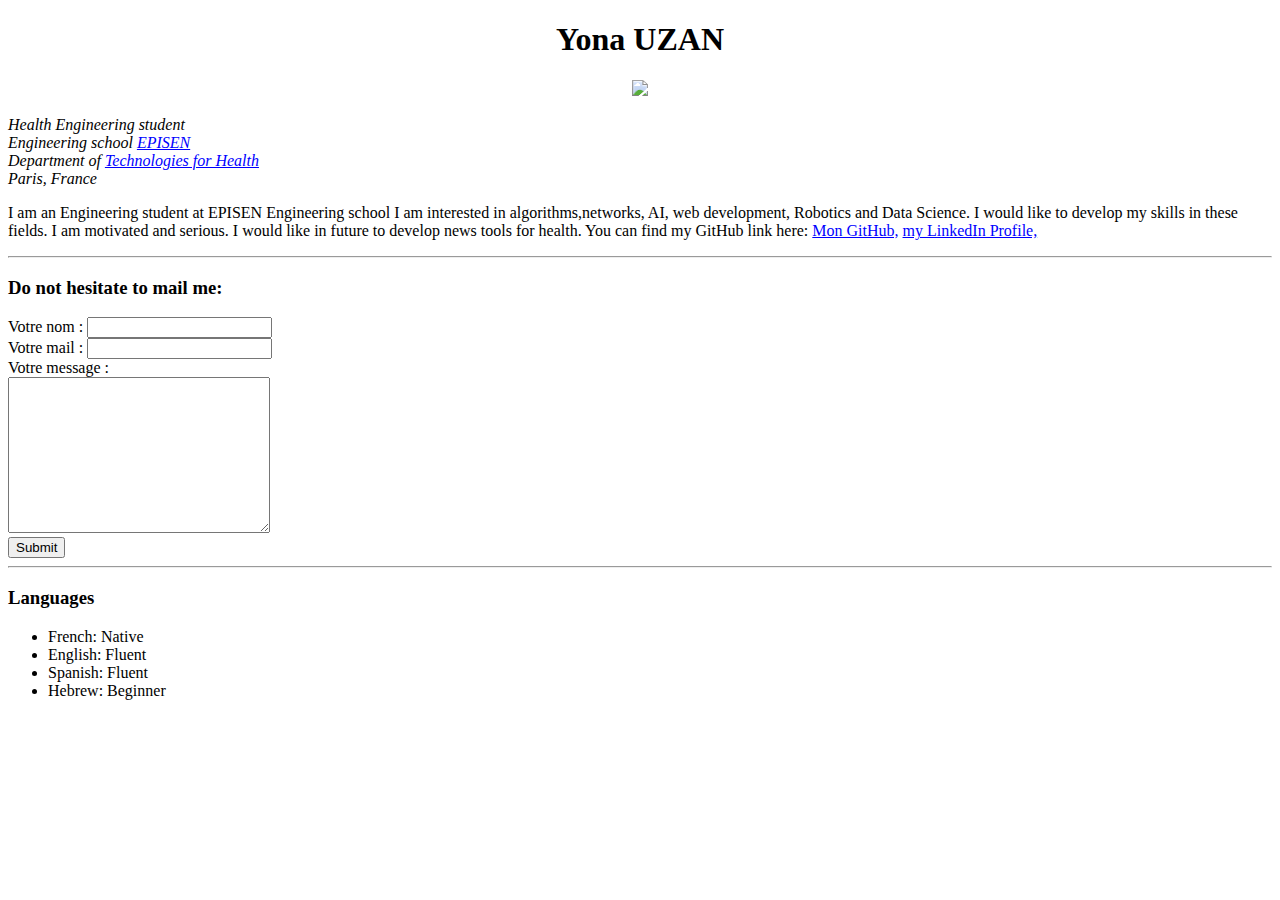
==== index.html @ ae2ee92c "Add files via upload" ====
<!DOCTYPE html>

<html>

    <head>
        <title> CV Yona Uzan's Homepage </title>
    </head>
    <body bgcolor=white text=black link=blue vlink=blue alink=blue>
      <center>
        <h1> Yona UZAN</h1>
      </center>
      <center>
        <img src ="yona2.JPG" />
      </center>
      <i>
      <dl>
      <dt> Health Engineering student
      <dt> Engineering school <a href="https://episen.u-pec.fr/">EPISEN</a>
      <dt> Department of <a href="https://episen.u-pec.fr/formations/technologies-pour-la-sante-its">Technologies for Health</a>
      <dt> Paris, France
      </dt>
      </dl>
      </i>

      <P>
      I am an Engineering student at EPISEN Engineering school
      I am interested in algorithms,networks, AI, web development, Robotics and Data Science.
      I would like to develop my skills in these fields.
      I am motivated and serious.
      I would like in future to develop news tools for health.
      You can find my GitHub link here:
      <a href="https://github.com/YonaUz/">
      Mon GitHub,</a>
      <a href="https://www.linkedin.com/in/yona-uzan-461b15206/">
      my LinkedIn Profile,</a>
<hr>

<h3>
   Do not hesitate to mail me:
</h3>
      <form action="mailto:yona.uz@gmail.com" method="post" enctype="text/plain">
    <label>Votre nom : </label>
    <input type="text" name="votreNom" value=""><br />
    <label>Votre mail : </label>
    <input type="email" name="votreMail" value=""><br />
    <label>Votre message : </label><br />
    <textarea name="votreText" rows="10" cols="30"></textarea><br />
    <input type="submit" name="">
    </form>

    <hr>

    <H3><A NAME = "books">Languages</a></H3>
      <ul>
        <li>French: Native </li>
        <li>English: Fluent </li>
        <li>Spanish: Fluent </li>
        <li>Hebrew: Beginner </li>
      </ul>

    </body>

</html>
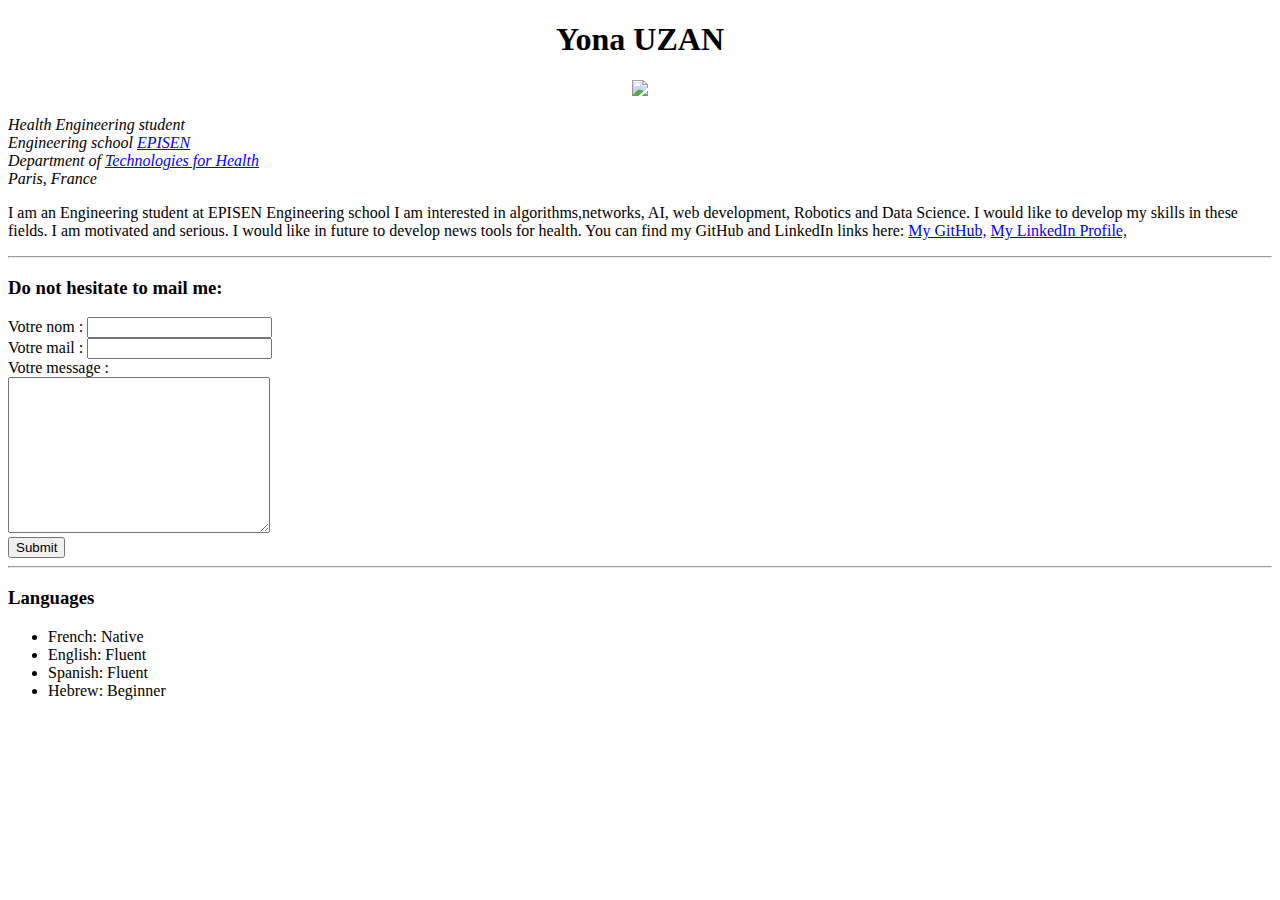
==== commit 1e6e788a: "Update index.html" ====
--- a/index.html
+++ b/index.html
@@ -28,11 +28,11 @@
       I would like to develop my skills in these fields.
       I am motivated and serious.
       I would like in future to develop news tools for health.
-      You can find my GitHub link here:
+      You can find my GitHub and LinkedIn links here:
       <a href="https://github.com/YonaUz/">
-      Mon GitHub,</a>
+      My GitHub,</a>
       <a href="https://www.linkedin.com/in/yona-uzan-461b15206/">
-      my LinkedIn Profile,</a>
+      My LinkedIn Profile,</a>
 <hr>
 
 <h3>
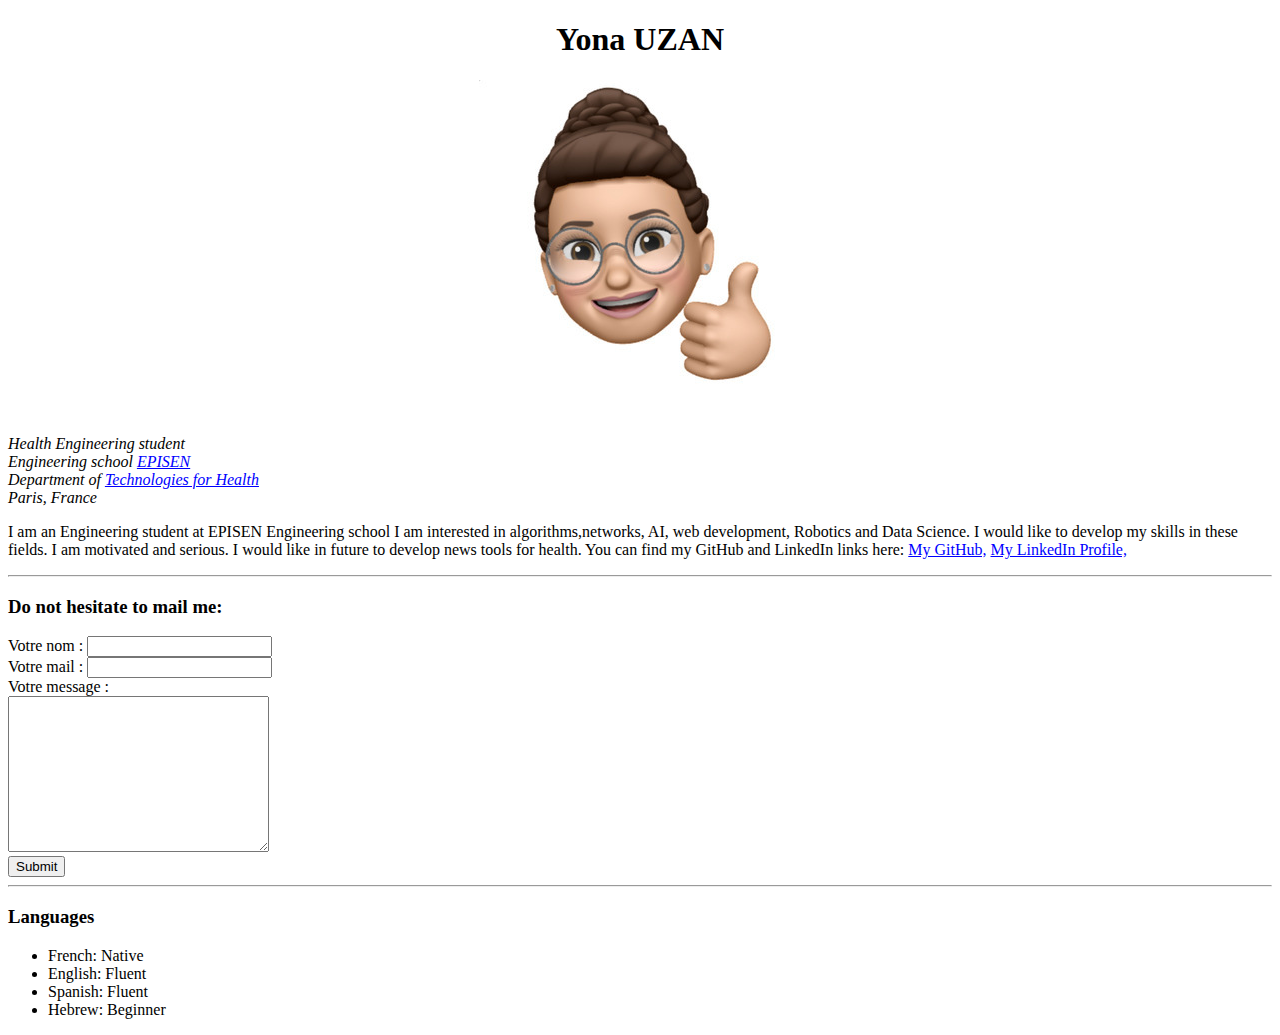
==== commit 05206f9d: "Update index.html" ====
--- a/index.html
+++ b/index.html
@@ -10,7 +10,7 @@
         <h1> Yona UZAN</h1>
       </center>
       <center>
-        <img src ="yona2.JPG" />
+        <img src ="yona2.jpg" />
       </center>
       <i>
       <dl>
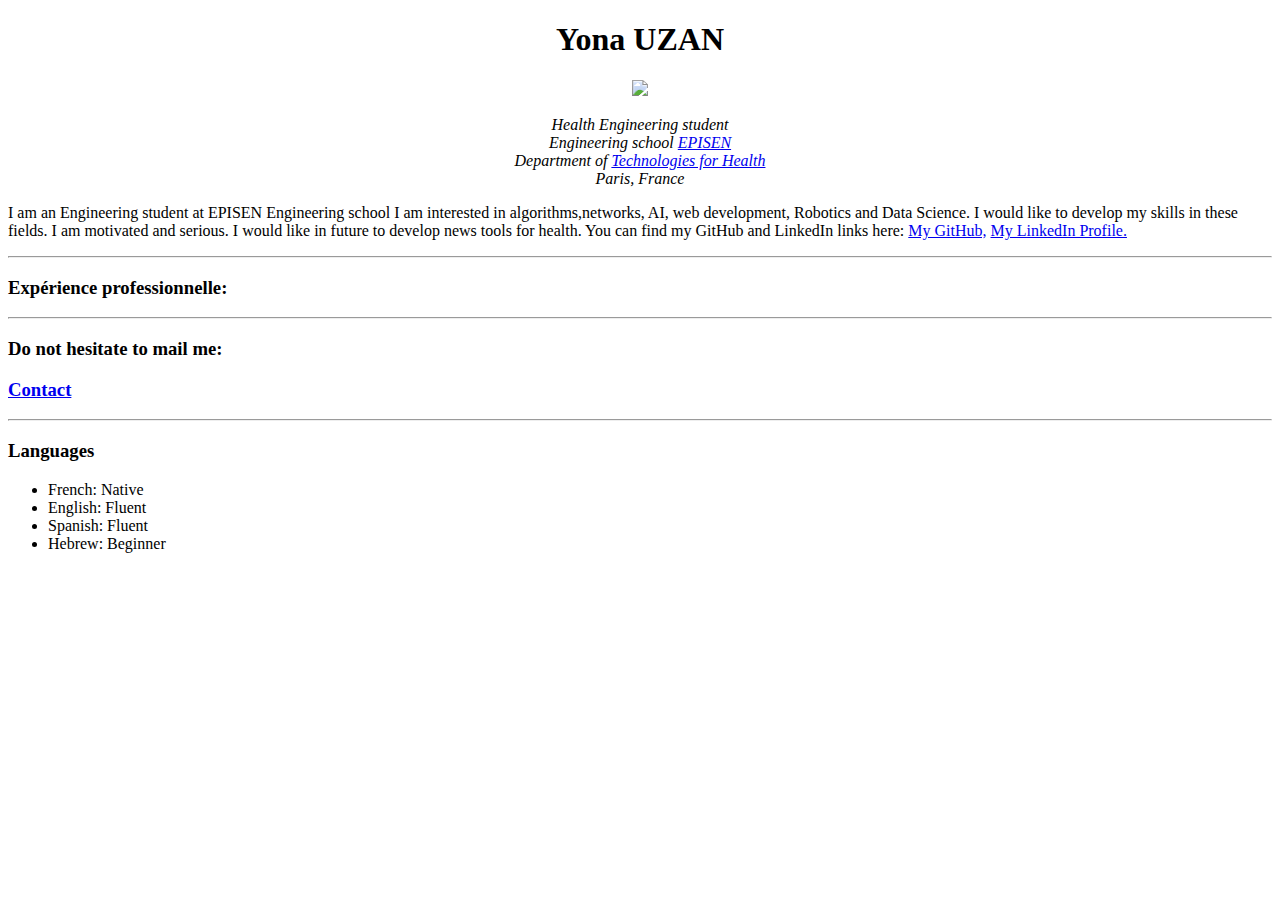
==== commit 5879cdd7: "Update index.html" ====
--- a/index.html
+++ b/index.html
@@ -3,15 +3,20 @@
 <html>
 
     <head>
-        <title> CV Yona Uzan's Homepage </title>
+        <title>Yona Uzan's Homepage </title>
+        <meta charset="utf-8">
+      	<link rel="stylesheet" href="index.css">
     </head>
-    <body bgcolor=white text=black link=blue vlink=blue alink=blue>
+  <!--<body bgcolor=white text=black link=blue vlink=blue alink=blue>-->
+  <body>
       <center>
-        <h1> Yona UZAN</h1>
+        <h1 class="nom"> Yona UZAN</h1>
       </center>
       <center>
-        <img src ="yona2.jpg" />
+        <img class="imag" src ="yona3.png" />
       </center>
+
+      <center>
       <i>
       <dl>
       <dt> Health Engineering student
@@ -21,8 +26,9 @@
       </dt>
       </dl>
       </i>
-
-      <P>
+    </center>
+    <div>
+      <p>
       I am an Engineering student at EPISEN Engineering school
       I am interested in algorithms,networks, AI, web development, Robotics and Data Science.
       I would like to develop my skills in these fields.
@@ -32,26 +38,24 @@
       <a href="https://github.com/YonaUz/">
       My GitHub,</a>
       <a href="https://www.linkedin.com/in/yona-uzan-461b15206/">
-      My LinkedIn Profile,</a>
+      My LinkedIn Profile.</a>
+    </p>
+    </div>
+
 <hr>
-
+<h3>Expérience professionnelle:</h3>
+<hr>
 <h3>
    Do not hesitate to mail me:
+
+   	<h3><a href = "contact.html" > Contact</a></h3>
+
 </h3>
-      <form action="mailto:yona.uz@gmail.com" method="post" enctype="text/plain">
-    <label>Votre nom : </label>
-    <input type="text" name="votreNom" value=""><br />
-    <label>Votre mail : </label>
-    <input type="email" name="votreMail" value=""><br />
-    <label>Votre message : </label><br />
-    <textarea name="votreText" rows="10" cols="30"></textarea><br />
-    <input type="submit" name="">
-    </form>
 
     <hr>
 
-    <H3><A NAME = "books">Languages</a></H3>
-      <ul>
+    <H3>Languages</a></H3>
+      <ul class="bas">
         <li>French: Native </li>
         <li>English: Fluent </li>
         <li>Spanish: Fluent </li>
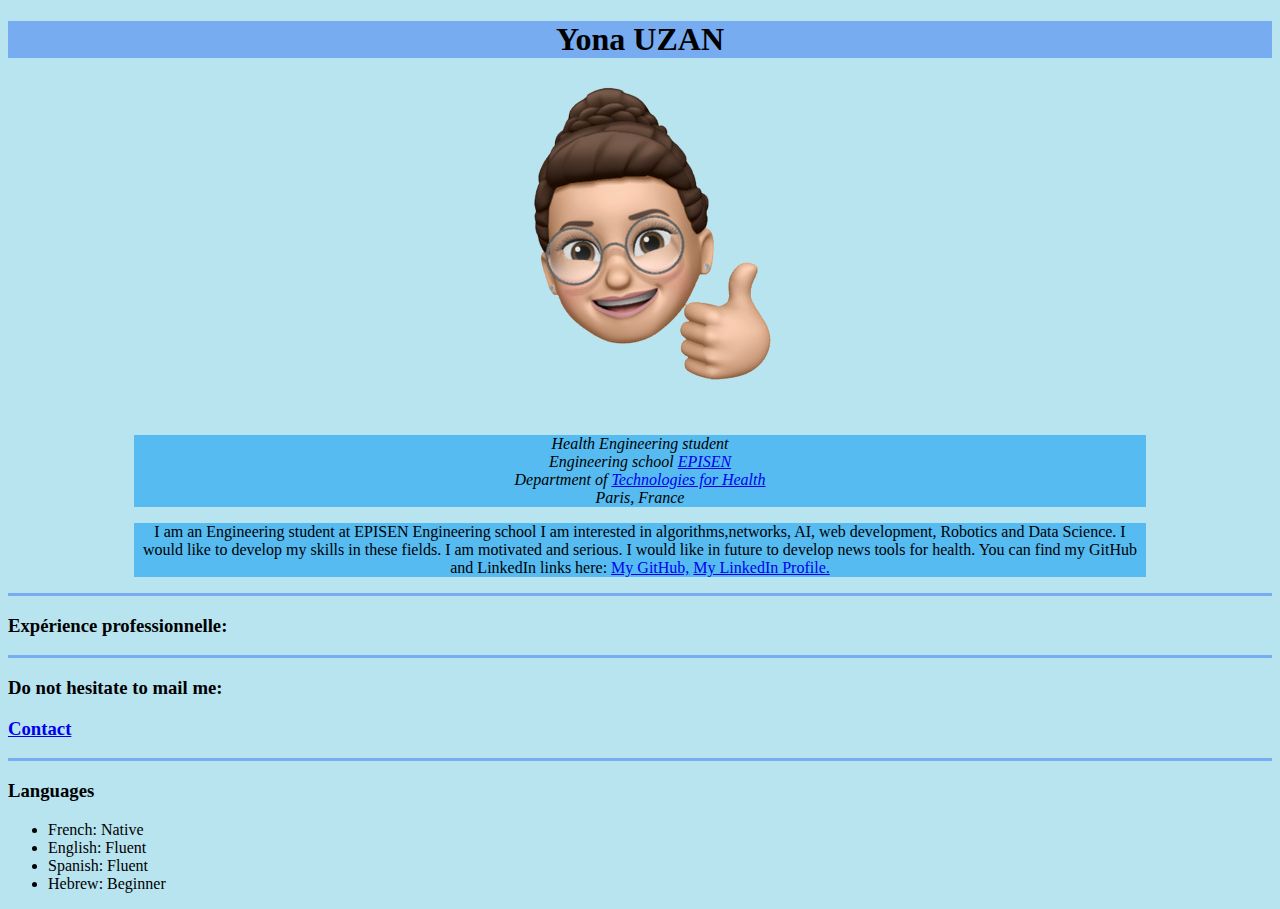
==== commit e65a7efa: "Update index.html" ====
--- a/index.html
+++ b/index.html
@@ -17,17 +17,19 @@
       </center>
 
       <center>
-      <i>
-      <dl>
-      <dt> Health Engineering student
-      <dt> Engineering school <a href="https://episen.u-pec.fr/">EPISEN</a>
-      <dt> Department of <a href="https://episen.u-pec.fr/formations/technologies-pour-la-sante-its">Technologies for Health</a>
-      <dt> Paris, France
-      </dt>
-      </dl>
-      </i>
+        <div class="italique">
+          <i>
+          <dl>
+          <dt> Health Engineering student
+          <dt> Engineering school <a href="https://episen.u-pec.fr/">EPISEN</a>
+          <dt> Department of <a href="https://episen.u-pec.fr/formations/technologies-pour-la-sante-its">Technologies for Health</a>
+          <dt> Paris, France
+          </dt>
+          </dl>
+          </i>
+        </div>
     </center>
-    <div>
+    <div class="prez">
       <p>
       I am an Engineering student at EPISEN Engineering school
       I am interested in algorithms,networks, AI, web development, Robotics and Data Science.
--- a/index.css
+++ b/index.css
@@ -0,0 +1,18 @@
+body{
+  background-color: #B8E4F0
+}
+.nom{
+  background-color: #77ACF1
+}
+
+hr{
+  height: 3px;
+  background-color: #77ACF1;
+  border: none;
+}
+div{
+  text-align: center;
+  background-color: #56BBF1;
+  width: 80%;
+  margin: auto;
+}
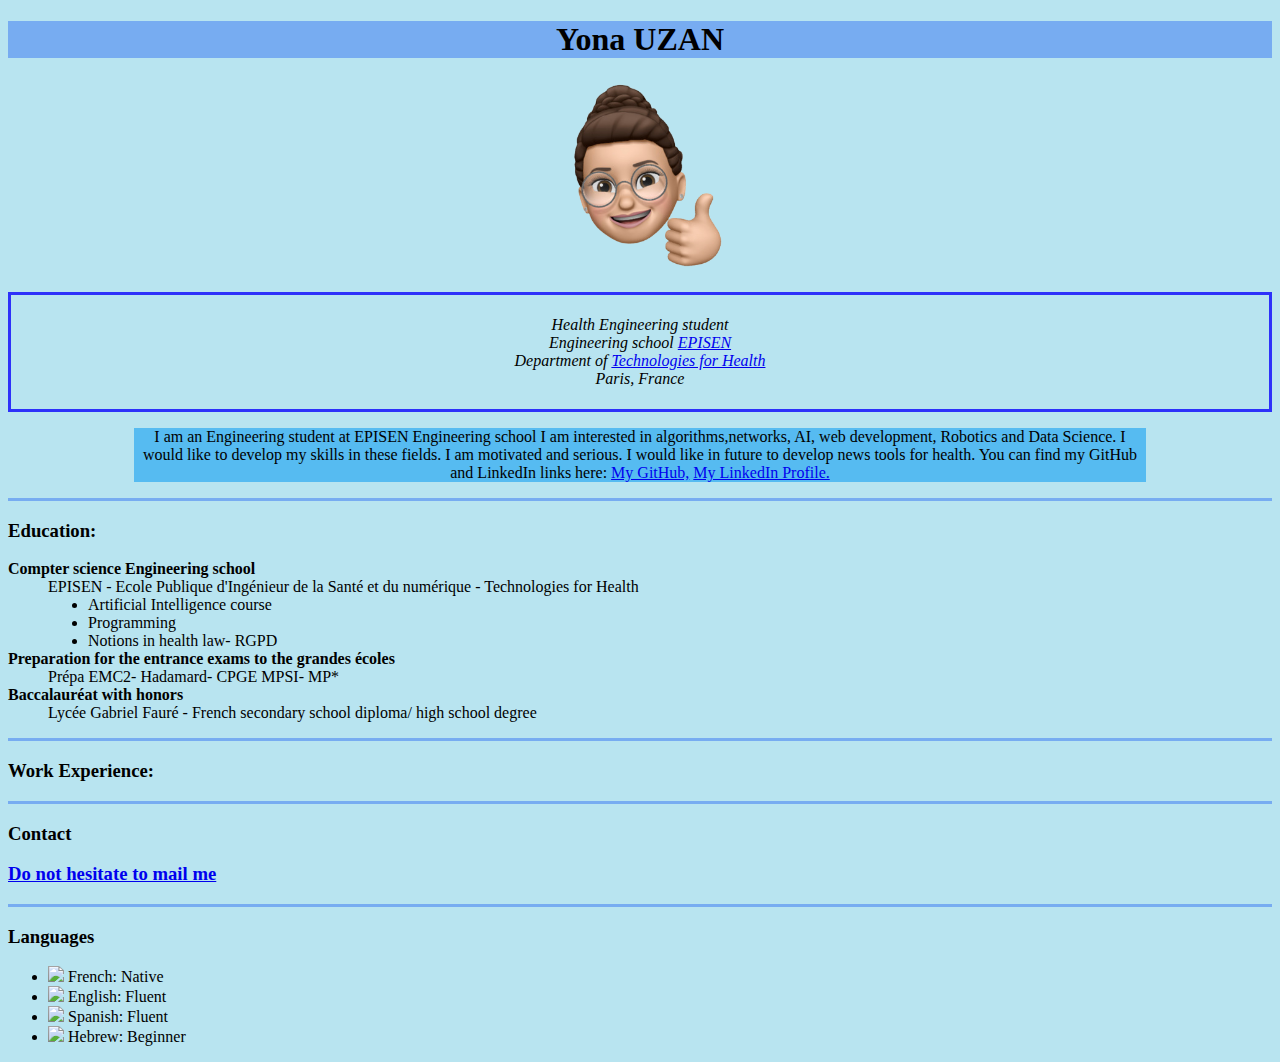
==== commit 5fa85539: "Update index.html" ====
--- a/index.html
+++ b/index.html
@@ -6,11 +6,12 @@
         <title>Yona Uzan's Homepage </title>
         <meta charset="utf-8">
       	<link rel="stylesheet" href="index.css">
+        <script src="https://kit.fontawesome.com/fc1d7e15e0.js" crossorigin="anonymous"></script>
     </head>
   <!--<body bgcolor=white text=black link=blue vlink=blue alink=blue>-->
   <body>
       <center>
-        <h1 class="nom"> Yona UZAN</h1>
+        <h1 class="nom", title ="Yona UZAN's Homepage"> Yona UZAN</h1>
       </center>
       <center>
         <img class="imag" src ="yona3.png" />
@@ -45,23 +46,49 @@
     </div>
 
 <hr>
-<h3>Expérience professionnelle:</h3>
+<h3 class="titre">
+  <i class="fa-solid fa-graduation-cap"></i> Education:</h3>
+  <div>
+    <header>
+      <dl>
+        <dt><b>Compter science Engineering school</b></dt>
+        <dd>EPISEN - Ecole Publique d'Ingénieur de la Santé et du numérique - Technologies for Health
+        <ul>
+          <li>Artificial Intelligence course</li>
+          <li>Programming</li>
+          <li>Notions in health law- RGPD</li>
+        </dd>
+
+        <dt><b>Preparation for the entrance exams to the grandes écoles</b></dt>
+        <dd>Prépa EMC2- Hadamard- CPGE MPSI- MP*
+          <ul>
+        </dd>
+        <dt><b>Baccalauréat with honors </b></dt>
+        <dd><span>Lycée Gabriel Fauré - French secondary school diploma/ high school degree</span>
+        </dd>
+      </dl>
+    </header>
+  </div>
 <hr>
-<h3>
-   Do not hesitate to mail me:
+<h3 class="titre">
+  <i class="fa fa-suitcase"></i> Work Experience:</h3>
+<hr>
+<h3 class="titre">
+  <i class="fa-solid fa-at"></i> Contact
 
-   	<h3><a href = "contact.html" > Contact</a></h3>
+   	<h3><a href = "contact.html" > Do not hesitate to mail me</a></h3>
 
 </h3>
 
     <hr>
 
-    <H3>Languages</a></H3>
+    <H3 class="titre">
+      <i class="fa-solid fa-language"></i> Languages </H3>
       <ul class="bas">
-        <li>French: Native </li>
-        <li>English: Fluent </li>
-        <li>Spanish: Fluent </li>
-        <li>Hebrew: Beginner </li>
+        <li><img class="france" src ="france.png" />  French: Native </li>
+        <li><img class="angleterre" src ="angleterre.png" />  English: Fluent </li>
+        <li><img class="espagne" src ="espagne.png" />  Spanish: Fluent </li>
+        <li><img class="hebreux" src ="hebreux.png" />  Hebrew: Beginner </li>
       </ul>
 
     </body>
--- a/index.css
+++ b/index.css
@@ -5,14 +5,51 @@
   background-color: #77ACF1
 }
 
+.imag{
+  width: 200px;
+  height: auto;
+}
+
 hr{
   height: 3px;
   background-color: #77ACF1;
   border: none;
 }
-div{
+.prez{
   text-align: center;
   background-color: #56BBF1;
   width: 80%;
   margin: auto;
 }
+
+.italique{
+  border: 3px solid #2D31FA;
+  padding: 5px
+}
+
+.titre{
+  color: black;
+}
+.titre:hover{
+  color: #F7F5F2;
+}
+
+.france{
+  width: 20px;
+  height: auto;
+}
+
+.angleterre{
+  width: 20px;
+  height: auto;
+}
+
+.espagne{
+  width: 20px;
+  height: auto;
+}
+
+.hebreux{
+  width: 20px;
+  height: auto;
+}
